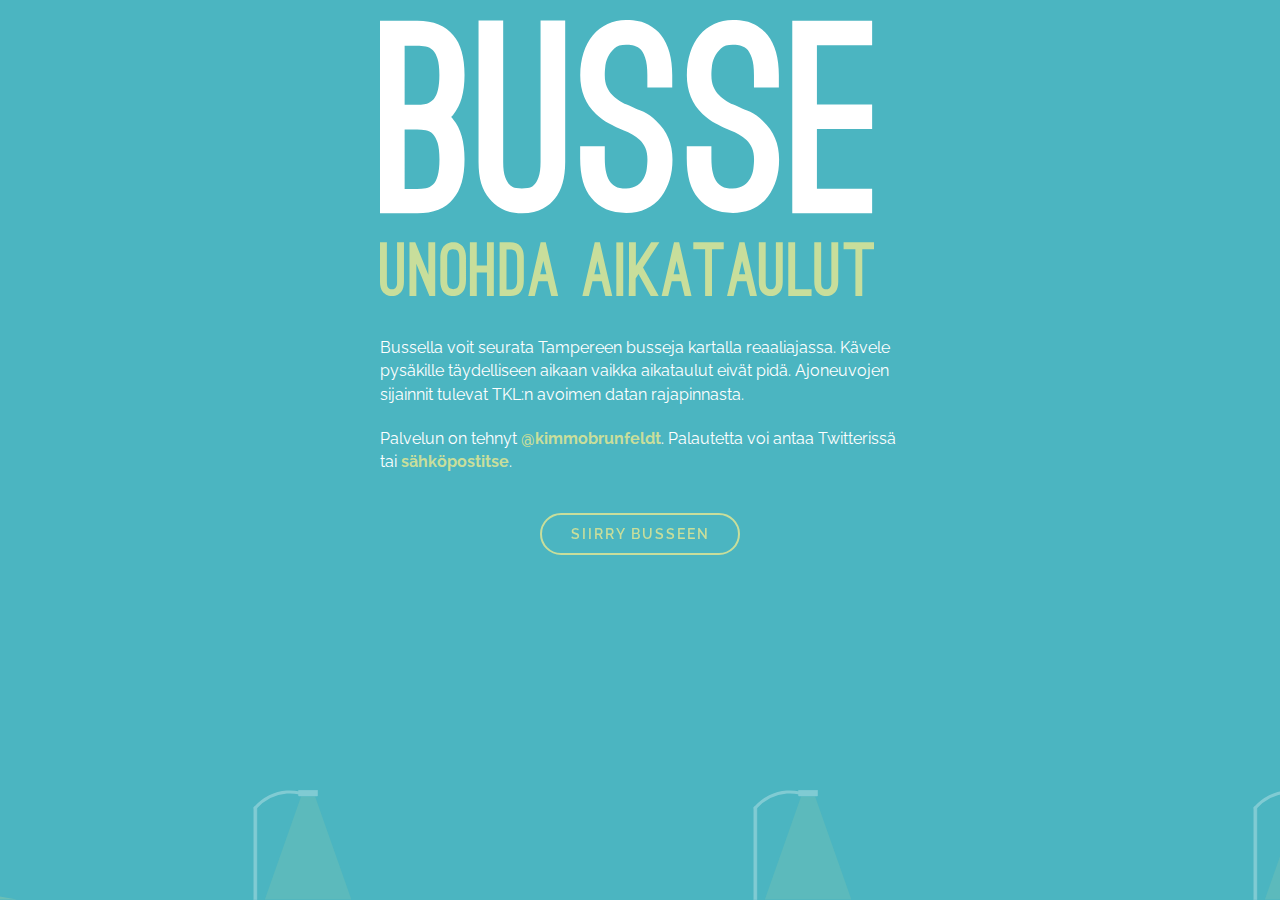
==== info/index.html @ cd8b2fb7 "Release 7" ====
<!DOCTYPE html>
<html>
  <head>
    <meta charset="utf-8">
    <title>Busse - Tampereen bussit kartalla</title>

    <meta http-equiv="X-UA-Compatible" content="IE=edge,chrome=1">
    <meta name="viewport" content="initial-scale=1, maximum-scale=1, user-scalable=no">

    <link href='http://fonts.googleapis.com/css?family=Montserrat:400,700' rel='stylesheet' type='text/css'>

    <link rel="shortcut icon" type="image/png" href="../images/favicon.png"/>
    <link rel="stylesheet" href="main.css">

    <script src="../scripts/libs/Modernizr.js"></script>
  </head>

  <body>
    <section class="landing">
        <div class="center-wrapper">
            <header>
                <a class="image-link" href="/">
                    <img src="images/busse-logo-slogan.svg" alt="Busse">
                </a>
            </header>

            <p>Bussella voit seurata Tampereen busseja kartalla reaaliajassa.
            Kävele pysäkille täydelliseen aikaan vaikka aikataulut eivät pidä.
            Ajoneuvojen sijainnit tulevat TKL:n avoimen datan rajapinnasta.
            </p>

            <p>Palvelun on tehnyt <a class="link" href="https://twitter.com/kimmobrunfeldt">@kimmobrunfeldt</a>. Palautetta voi antaa Twitterissä tai
            <a class="link" href="mailto:kimmobrunfeldt+busse@gmail.com?subject=Busse: ">sähköpostitse</a>.
            </p>


            <a class="button" data-text="Siirry Busseen" href="/">
                <span>Siirry Busseen</span>
            </a>
        </div>

        <footer>
            <div class="scene-item scene-bg"></div>

            <div class="scene-item bus-container">
                <img class="scene-item bus" src="images/bus.svg">
            </div>

            <div class="scene-item street-lights">
            </div>
        </footer>
    </section>

    <script src="snabbt.min.js"></script>
    <script src="main.js"></script>

    <script>
      (function(i,s,o,g,r,a,m){i['GoogleAnalyticsObject']=r;i[r]=i[r]||function(){
      (i[r].q=i[r].q||[]).push(arguments)},i[r].l=1*new Date();a=s.createElement(o),
      m=s.getElementsByTagName(o)[0];a.async=1;a.src=g;m.parentNode.insertBefore(a,m)
      })(window,document,'script','//www.google-analytics.com/analytics.js','ga');

      ga('create', 'UA-59920422-1', 'auto');
      ga('send', 'pageview');

    </script>
 </body>
</html>
---- info/main.css ----
@import url(http://fonts.googleapis.com/css?family=Raleway:600);
/**
 * Eric Meyer's Reset CSS v2.0 (http://meyerweb.com/eric/tools/css/reset/)
 * http://cssreset.com
 */
/* line 17, ../sass/reset.scss */
html, body, div, span, applet, object, iframe,
h1, h2, h3, h4, h5, h6, p, blockquote, pre,
a, abbr, acronym, address, big, cite, code,
del, dfn, em, img, ins, kbd, q, s, samp,
small, strike, strong, sub, sup, tt, var,
b, u, i, center,
dl, dt, dd, ol, ul, li,
fieldset, form, label, legend,
table, caption, tbody, tfoot, thead, tr, th, td,
article, aside, canvas, details, embed,
figure, figcaption, footer, header, hgroup,
menu, nav, output, ruby, section, summary,
time, mark, audio, video {
  margin: 0;
  padding: 0;
  border: 0;
  font-size: 100%;
  font: inherit;
  vertical-align: baseline;
}

/* HTML5 display-role reset for older browsers */
/* line 27, ../sass/reset.scss */
article, aside, details, figcaption, figure,
footer, header, hgroup, menu, nav, section {
  display: block;
}

/* line 30, ../sass/reset.scss */
body {
  line-height: 1;
}

/* line 33, ../sass/reset.scss */
ol, ul {
  list-style: none;
}

/* line 36, ../sass/reset.scss */
blockquote, q {
  quotes: none;
}

/* line 40, ../sass/reset.scss */
blockquote:before, blockquote:after,
q:before, q:after {
  content: '';
  content: none;
}

/* line 44, ../sass/reset.scss */
table {
  border-collapse: collapse;
  border-spacing: 0;
}

/* Defines button margins from the edge of screen */
/* General utilities not depending on other styles */
.hidden {
  visibility: hidden;
  display: none;
}
.no-select {
  -webkit-touch-callout: none;
  -webkit-user-select: none;
  -khtml-user-select: none;
  -moz-user-select: none;
  -ms-user-select: none;
  user-select: none;
}
/* Generated by Font Squirrel (http://www.fontsquirrel.com) on February 18, 2015 */
@font-face {
  font-family: 'ostrich_sansblack';
  src: url('fonts/ostrich-sans-black-webfont.eot');
  src: url('fonts/ostrich-sans-black-webfont.eot?#iefix') format('embedded-opentype'), url('fonts/ostrich-sans-black-webfont.woff2') format('woff2'), url('fonts/ostrich-sans-black-webfont.woff') format('woff'), url('fonts/ostrich-sans-black-webfont.ttf') format('truetype'), url('fonts/ostrich-sans-black-webfont.svg#ostrich_sansblack') format('svg');
  font-weight: normal;
  font-style: normal;
}
html {
  font-size: 16px;
}
body {
  font-family: 'Raleway', Arial, sans-serif;
  font-weight: 400;
  line-height: 1.45;
  color: #222;
}
p {
  margin-bottom: 1.3rem;
}
h1,
h2,
h3,
h4 {
  font-family: 'ostrich_sansblack', sans-serif;
  margin: 1.414rem 0 0.5rem;
  font-weight: inherit;
  line-height: 1.2;
}
h1 {
  margin-top: 0;
  font-size: 6.854rem;
}
h2 {
  font-size: 4.236rem;
}
h3 {
  font-size: 2.618rem;
}
h4 {
  font-size: 1.618rem;
}
small,
.font_small {
  font-size: 0.618rem;
}
.link {
  color: #c8de9b;
  margin: 0;
  padding: 0;
  font-weight: bold;
  position: relative;
  text-align: center;
  text-decoration: none;
}
.link:visited {
  color: #c8de9b;
}
.link:hover:after {
  width: 98%;
}
.link:after {
  margin-left: 2px;
  -webkit-transition: width 350ms cubic-bezier(0.3, 0, 0, 1.3);
          transition: width 350ms cubic-bezier(0.3, 0, 0, 1.3);
  height: 1px;
  width: 0px;
  background: #c8de9b;
  content: '';
  position: absolute;
  bottom: -2px;
  left: 0;
}
.image-link {
  display: block;
  width: 100%;
  position: relative;
}
.image-link:hover:after {
  width: 100%;
}
.image-link:after {
  -webkit-transition: width 550ms cubic-bezier(0.3, 0, 0, 1.3);
          transition: width 550ms cubic-bezier(0.3, 0, 0, 1.3);
  height: 3px;
  width: 0px;
  background: #c8de9b;
  content: '';
  z-index: 100;
  position: absolute;
  bottom: -10px;
  left: 0;
}
.button,
.button:after,
button > span {
  box-sizing: border-box;
}
.button {
  display: block;
  width: 200px;
  margin: 40px auto 0 auto;
  color: #c8de9b;
  position: relative;
  z-index: 1;
  -webkit-backface-visibility: hidden;
  -moz-osx-font-smoothing: grayscale;
  overflow: hidden;
  padding: 0;
  -webkit-transition: border-color 0.3s, background-color 0.3s;
          transition: border-color 0.3s, background-color 0.3s;
  -webkit-transition-timing-function: cubic-bezier(0.2, 1, 0.3, 1);
          transition-timing-function: cubic-bezier(0.2, 1, 0.3, 1);
  border: 2px solid #c8de9b;
  border-radius: 40px;
  text-decoration: none;
  text-transform: uppercase;
  font-weight: 600;
  letter-spacing: 2px;
  font-size: 14px;
  text-align: center;
  vertical-align: middle;
}
.button:focus {
  outline: none;
}
.button > span {
  display: block;
}
.button:after {
  content: attr(data-text);
  position: absolute;
  top: 0;
  left: 0;
  opacity: 0;
  color: white;
  -webkit-transform: translate3d(0, 25%, 0);
          transform: translate3d(0, 25%, 0);
  text-align: center;
}
.button::after,
.button > span {
  width: 100%;
  padding: 9px 0;
  -webkit-transition: -webkit-transform 0.3s, opacity 0.3s;
          transition: transform 0.3s, opacity 0.3s;
  -webkit-transition-timing-function: cubic-bezier(0.2, 1, 0.3, 1);
          transition-timing-function: cubic-bezier(0.2, 1, 0.3, 1);
}
.button:hover {
  border-color: white;
  background-color: rgba(255, 255, 255, 0.2);
}
.button:hover::after {
  opacity: 1;
  -webkit-transform: translate3d(0, 0, 0);
          transform: translate3d(0, 0, 0);
}
.button:hover > span {
  opacity: 0;
  -webkit-transform: translate3d(0, -25%, 0);
          transform: translate3d(0, -25%, 0);
}
footer {
  display: block;
  position: fixed;
  bottom: 0;
  width: 100%;
  height: 200px;
  z-index: 1;
  opacity: 0.3;
}
.scene-item {
  position: absolute;
}
.scene-bg {
  width: 100%;
  height: 100%;
}
.street-lights {
  height: 100%;
}
.street-light {
  z-index: 2;
  bottom: 0;
  height: 55%;
}
.bus-container {
  height: 100%;
}
.bus {
  z-index: 1;
  bottom: 0;
  left: -200px;
  height: 20%;
  -webkit-animation: driving 0.2s infinite alternate;
          animation: driving 0.2s infinite alternate;
}
/* Animations */
@-webkit-keyframes driving {
  from {
    -webkit-transform: translateY(0);
            transform: translateY(0);
  }
  to {
    -webkit-transform: translateY(-1px);
            transform: translateY(-1px);
  }
}
@keyframes driving {
  from {
    -webkit-transform: translateY(0);
            transform: translateY(0);
  }
  to {
    -webkit-transform: translateY(-1px);
            transform: translateY(-1px);
  }
}
@keyframes driving {
  from {
    -webkit-transform: translateY(0);
            transform: translateY(0);
  }
  to {
    -webkit-transform: translateY(-1px);
            transform: translateY(-1px);
  }
}
body,
html {
  width: 100%;
  height: 100%;
  color: white;
  background: #4bb5c1;
  overflow-x: hidden;
}
.landing {
  width: 100%;
  height: 100%;
}
.hidden {
  visibility: hidden;
  display: none;
}
.center-wrapper {
  position: absolute;
  box-sizing: border-box;
  width: 100%;
  max-width: 520px;
  margin: 0 auto;
  left: 0;
  right: 0;
  padding: 20px 0 80px 0;
  z-index: 10;
}
.corner-trail {
  position: absolute;
  visibility: hidden;
  display: none;
  height: 300px;
  width: 300px;
  top: 0;
  right: -100px;
  z-index: 0;
}
@media (min-width: 800px) {
  .corner-trail {
    visibility: visible;
    display: block;
  }
}
header {
  width: 95%;
  margin: 0 0 40px 0;
}
header img {
  display: block;
  height: auto;
  width: 100%;
}
.center-horizontal {
  width: 100%;
}
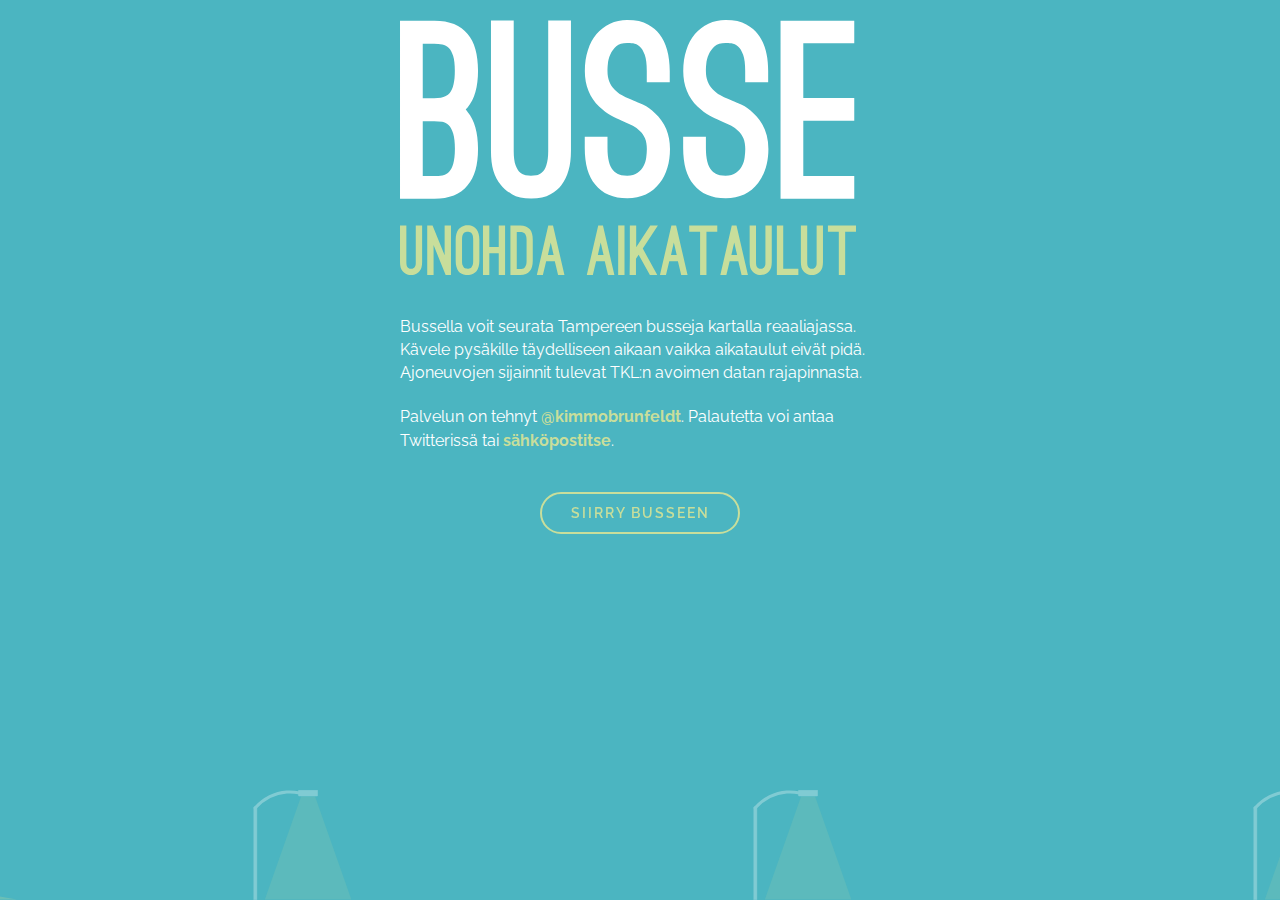
==== commit 75ce7e26: "Release 9" ====
--- a/info/index.html
+++ b/info/index.html
@@ -3,9 +3,15 @@
   <head>
     <meta charset="utf-8">
     <title>Busse - Tampereen bussit kartalla</title>
+    <meta name="description" content="Bussella voit seurata Tampereen busseja kartalla reaaliajassa." />
 
     <meta http-equiv="X-UA-Compatible" content="IE=edge,chrome=1">
     <meta name="viewport" content="initial-scale=1, maximum-scale=1, user-scalable=no">
+
+    <!-- Social media -->
+    <meta property="og:image" content="http://busse.fi/images/busse-social-share.png"/>
+    <meta property="og:image:secure_url" content="https://kimmobrunfeldt.github.io/busse-release/images/busse-social-share.png" />
+    <meta property="fb:admins" content="100002718050853" />
 
     <link href='http://fonts.googleapis.com/css?family=Montserrat:400,700' rel='stylesheet' type='text/css'>
 
@@ -19,7 +25,7 @@
     <section class="landing">
         <div class="center-wrapper">
             <header>
-                <a class="image-link" href="/">
+                <a href="/">
                     <img src="images/busse-logo-slogan.svg" alt="Busse">
                 </a>
             </header>
--- a/info/main.css
+++ b/info/main.css
@@ -132,9 +132,6 @@
 .link:visited {
   color: #c8de9b;
 }
-.link:hover:after {
-  width: 98%;
-}
 .link:after {
   margin-left: 2px;
   -webkit-transition: width 350ms cubic-bezier(0.3, 0, 0, 1.3);
@@ -147,25 +144,8 @@
   bottom: -2px;
   left: 0;
 }
-.image-link {
-  display: block;
-  width: 100%;
-  position: relative;
-}
-.image-link:hover:after {
-  width: 100%;
-}
-.image-link:after {
-  -webkit-transition: width 550ms cubic-bezier(0.3, 0, 0, 1.3);
-          transition: width 550ms cubic-bezier(0.3, 0, 0, 1.3);
-  height: 3px;
-  width: 0px;
-  background: #c8de9b;
-  content: '';
-  z-index: 100;
-  position: absolute;
-  bottom: -10px;
-  left: 0;
+.no-touch .link:hover:after {
+  width: 98%;
 }
 .button,
 .button:after,
@@ -327,7 +307,7 @@
   margin: 0 auto;
   left: 0;
   right: 0;
-  padding: 20px 0 80px 0;
+  padding: 20px 20px 80px 20px;
   z-index: 10;
 }
 .corner-trail {
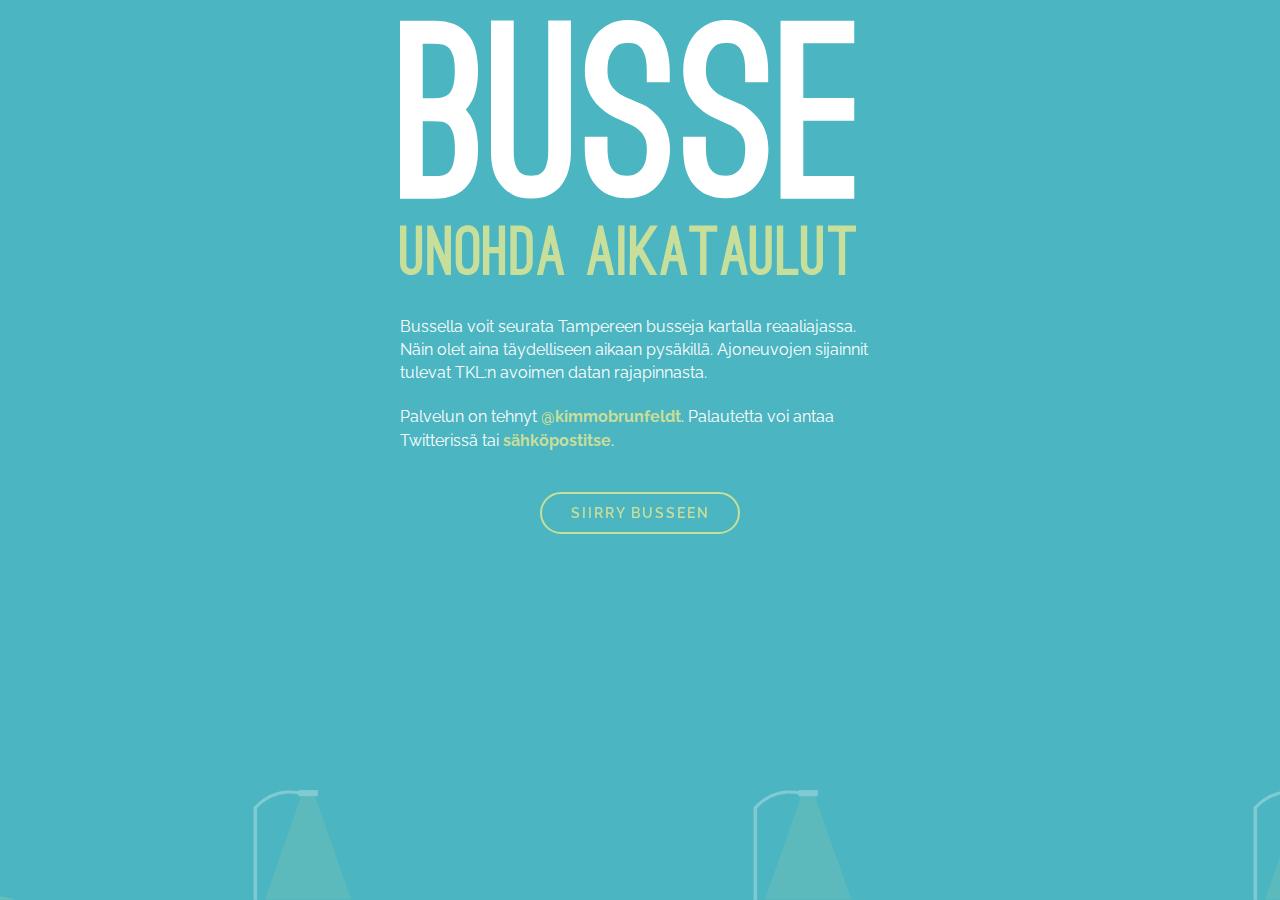
==== commit 726b4d41: "Release 13" ====
--- a/info/index.html
+++ b/info/index.html
@@ -31,7 +31,7 @@
             </header>
 
             <p>Bussella voit seurata Tampereen busseja kartalla reaaliajassa.
-            Kävele pysäkille täydelliseen aikaan vaikka aikataulut eivät pidä.
+            Näin olet aina täydelliseen aikaan pysäkillä.
             Ajoneuvojen sijainnit tulevat TKL:n avoimen datan rajapinnasta.
             </p>
 
--- a/info/main.css
+++ b/info/main.css
@@ -147,6 +147,9 @@
 .no-touch .link:hover:after {
   width: 98%;
 }
+.touch .link:active:after {
+  width: 98%;
+}
 .button,
 .button:after,
 button > span {
@@ -157,6 +160,7 @@
   width: 200px;
   margin: 40px auto 0 auto;
   color: #c8de9b;
+  background-color: #4bb5c1;
   position: relative;
   z-index: 1;
   -webkit-backface-visibility: hidden;
@@ -203,16 +207,30 @@
   -webkit-transition-timing-function: cubic-bezier(0.2, 1, 0.3, 1);
           transition-timing-function: cubic-bezier(0.2, 1, 0.3, 1);
 }
-.button:hover {
+.no-touch .button:hover {
   border-color: white;
   background-color: rgba(255, 255, 255, 0.2);
 }
-.button:hover::after {
+.no-touch .button:hover::after {
   opacity: 1;
   -webkit-transform: translate3d(0, 0, 0);
           transform: translate3d(0, 0, 0);
 }
-.button:hover > span {
+.no-touch .button:hover > span {
+  opacity: 0;
+  -webkit-transform: translate3d(0, -25%, 0);
+          transform: translate3d(0, -25%, 0);
+}
+.touch .button:active {
+  border-color: white;
+  background-color: rgba(255, 255, 255, 0.2);
+}
+.touch .button:active::after {
+  opacity: 1;
+  -webkit-transform: translate3d(0, 0, 0);
+          transform: translate3d(0, 0, 0);
+}
+.touch .button:active > span {
   opacity: 0;
   -webkit-transform: translate3d(0, -25%, 0);
           transform: translate3d(0, -25%, 0);
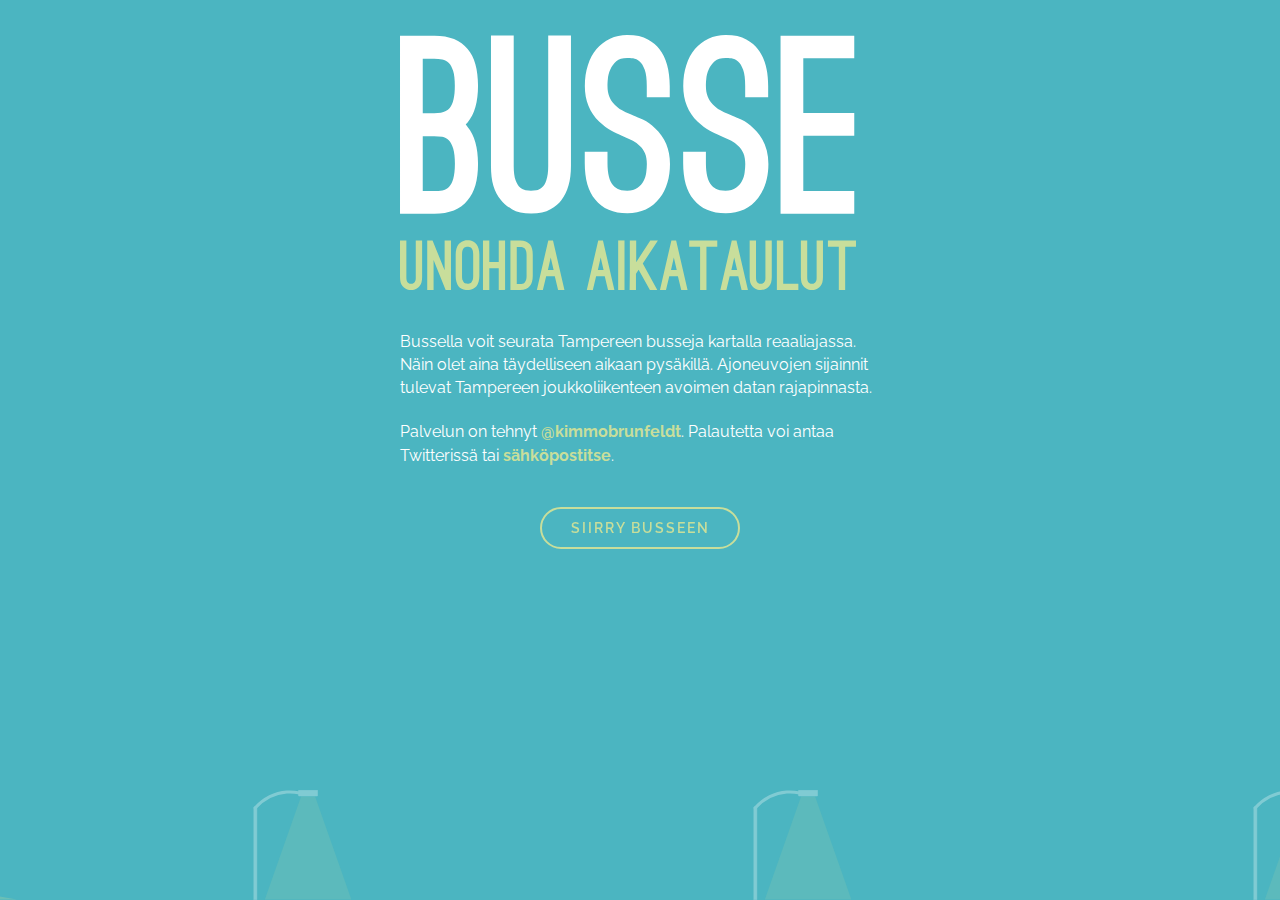
==== commit a1a8ce67: "Release 17" ====
--- a/info/index.html
+++ b/info/index.html
@@ -32,7 +32,7 @@
 
             <p>Bussella voit seurata Tampereen busseja kartalla reaaliajassa.
             Näin olet aina täydelliseen aikaan pysäkillä.
-            Ajoneuvojen sijainnit tulevat TKL:n avoimen datan rajapinnasta.
+            Ajoneuvojen sijainnit tulevat Tampereen joukkoliikenteen avoimen datan rajapinnasta.
             </p>
 
             <p>Palvelun on tehnyt <a class="link" href="https://twitter.com/kimmobrunfeldt">@kimmobrunfeldt</a>. Palautetta voi antaa Twitterissä tai
--- a/info/main.css
+++ b/info/main.css
@@ -325,7 +325,7 @@
   margin: 0 auto;
   left: 0;
   right: 0;
-  padding: 20px 20px 80px 20px;
+  padding: 35px 20px 80px 20px;
   z-index: 10;
 }
 .corner-trail {
